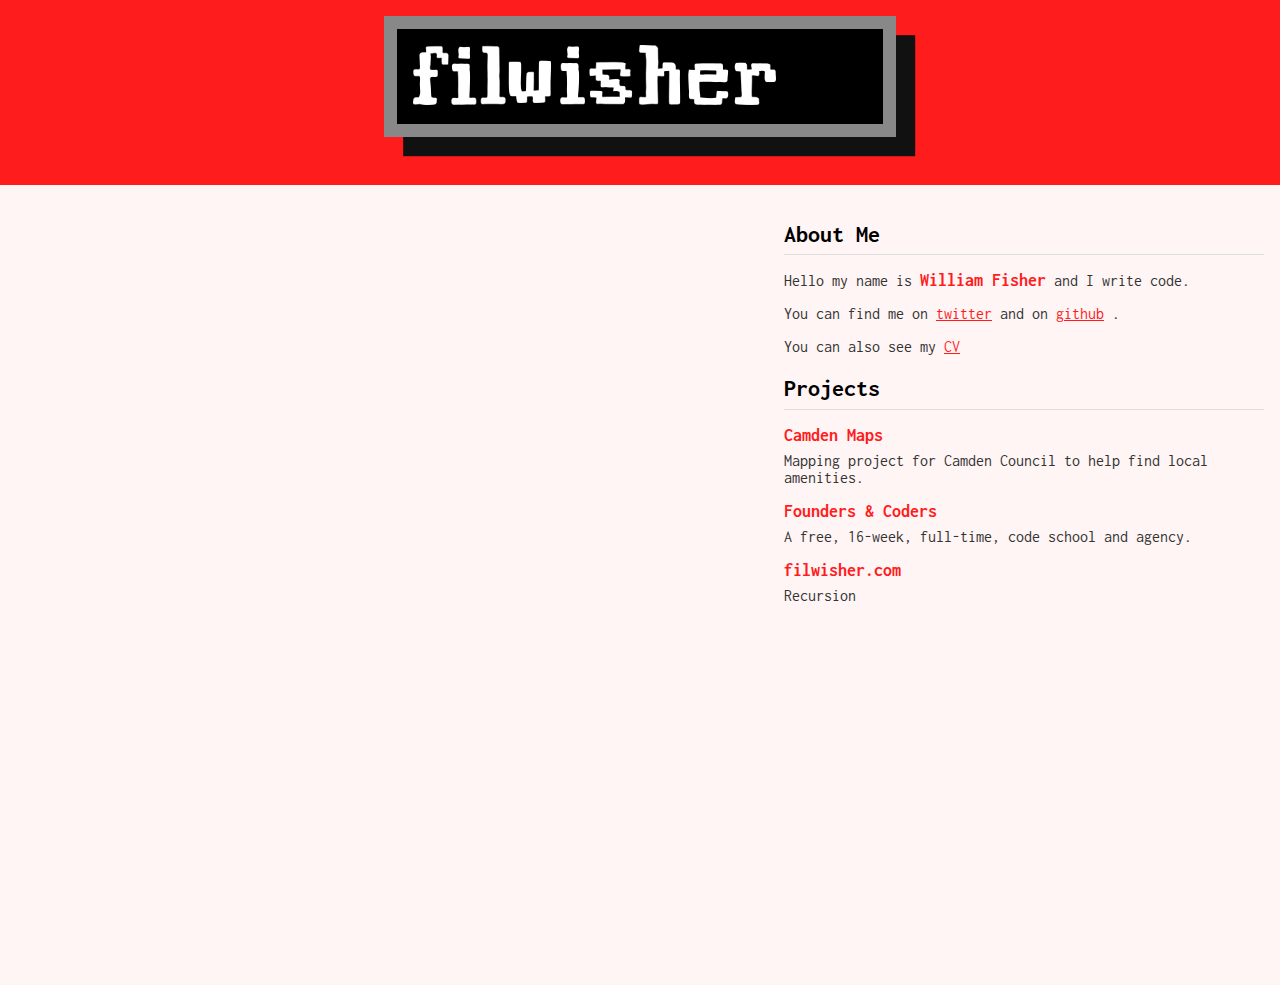
==== index.html @ 638aa94e "adds new layout" ====
<!DOCTYPE html>
<html lang="en">
<head>
    <meta charset="utf-8">

    <title>filwishercom</title>
    <meta name="description" content="filwisher website.com">
    <meta name="author" content="William Fisher">
    <link rel="stylesheet" href="main.css">
    <link href='https://fonts.googleapis.com/css?family=Inconsolata:400,700' rel='stylesheet' type='text/css'>
</head>

<body>

  <div class="banner">
    <div class="terminal-outer">
      <div class="terminal-inner">
        <img src="filwisherw.png">
      </div>
    </div>
  </div>
  
  <div class="content left">
  </div>
  
  <div class="content right">
    
    <div class="about">
      <h2 class="section-heading">About Me</h2>
      <p>Hello my name is <span>William Fisher</span> and I write code.</p>
      <p>You can find me on 
        <a href="https://twitter.com/filwisher">twitter</a> 
      and on 
        <a href="https://github.com/filwisher">github</a>
      .</p>
      <p> You can also see my <a href="/cv">CV</a></p>
    </div>
    
    <div class="projects">
      <h2 class="section-heading">Projects</h2>
      <ul class="projects">
        <li>
          <a href="/">Camden Maps</a>
          <p>Mapping project for Camden Council to help find local amenities.</p>
        </li>
        <li>
          <a href="/">Founders & Coders</a>
          <p>A free, 16-week, full-time, code school and agency.</p>
        </li>
        <li>
          <a href="/">filwisher.com</a>
          <p>Recursion</p>
        </li>
      </ul>
    </div>
    
  </div>

</body>
</html>
---- main.css ----
* {
  box-sizing: border-box;
}

body {
  margin: 0;
  box-sizing: border-box;
  background-color: #FFF5F5;
  font-family: Inconsolata, monospace;
}

p {
  color: #333;
}

a {
  color: #FF1c1c;
}

div.banner {
  width: 100%;
  background-color: #FF1C1C;
  padding-top: 1em;
  padding-bottom: 3em;
}

div.banner div.terminal-outer {
  background-color: #888888;
  padding: 0.3em;
  width: 40%;
  margin-left: auto;
  margin-right: auto;
  box-shadow: #111 1.2em 1.2em;
}
div.banner div.terminal-inner {
  background-color: black;
  padding: 1em;
  margin: 0.5em;
}

div.terminal-outer div.terminal-inner img {
  width: 80%;
  margin: auto;
}

div.content {
  height: 50em;
  float: left;
}

div.content.left {
  width: 60%;
  margin: 0;
}

div.content.right {
  width: 40%;
  margin: 0;
  padding: 1em;
}

div.content .section-heading {
  padding-bottom: 0.3em;
  margin-bottom: 0.7em;
  border-bottom: 1px solid #ddd;
}

div.content div.about span {
  margin: 0;
  display: inline-block;
  color: #FF1C1C;
  font-weight: bold;
  font-size: 1.1em;
}

div.projects ul.projects {
  padding-left: 0;
}

div.projects ul.projects > li {
  list-style: none;
}

div.projects ul.projects > li > a {
  padding-bottom: 1em;
  color: #FF1C1C;
  font-weight: bold;
  font-size: 1.1em;
  text-decoration: none;
}

div.projects ul.projects > li > p {
  margin-top: 0.5em;
}
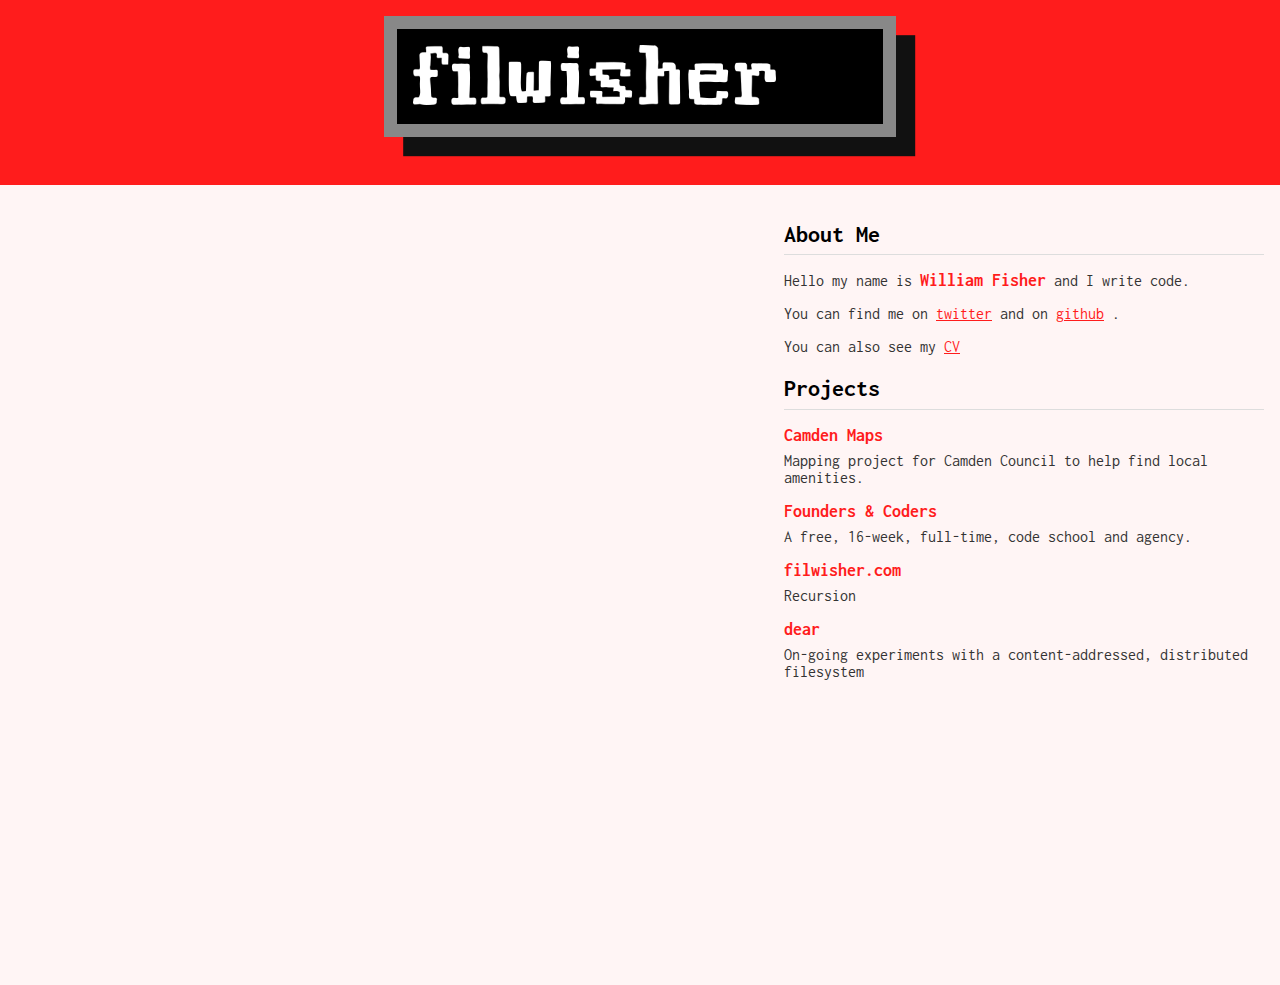
==== commit 4ac29739: "adds dear to projcets" ====
--- a/index.html
+++ b/index.html
@@ -39,18 +39,27 @@
     <div class="projects">
       <h2 class="section-heading">Projects</h2>
       <ul class="projects">
+        
         <li>
           <a href="/">Camden Maps</a>
           <p>Mapping project for Camden Council to help find local amenities.</p>
         </li>
+        
         <li>
-          <a href="/">Founders & Coders</a>
+          <a href="http://www.foundersandcoders.com">Founders & Coders</a>
           <p>A free, 16-week, full-time, code school and agency.</p>
         </li>
+
         <li>
           <a href="/">filwisher.com</a>
           <p>Recursion</p>
         </li>
+        
+        <li>
+          <a href="https://github.com/filwisher/dear">dear</a>
+          <p>On-going experiments with a content-addressed, distributed filesystem</p>
+        </li>
+        
       </ul>
     </div>
     
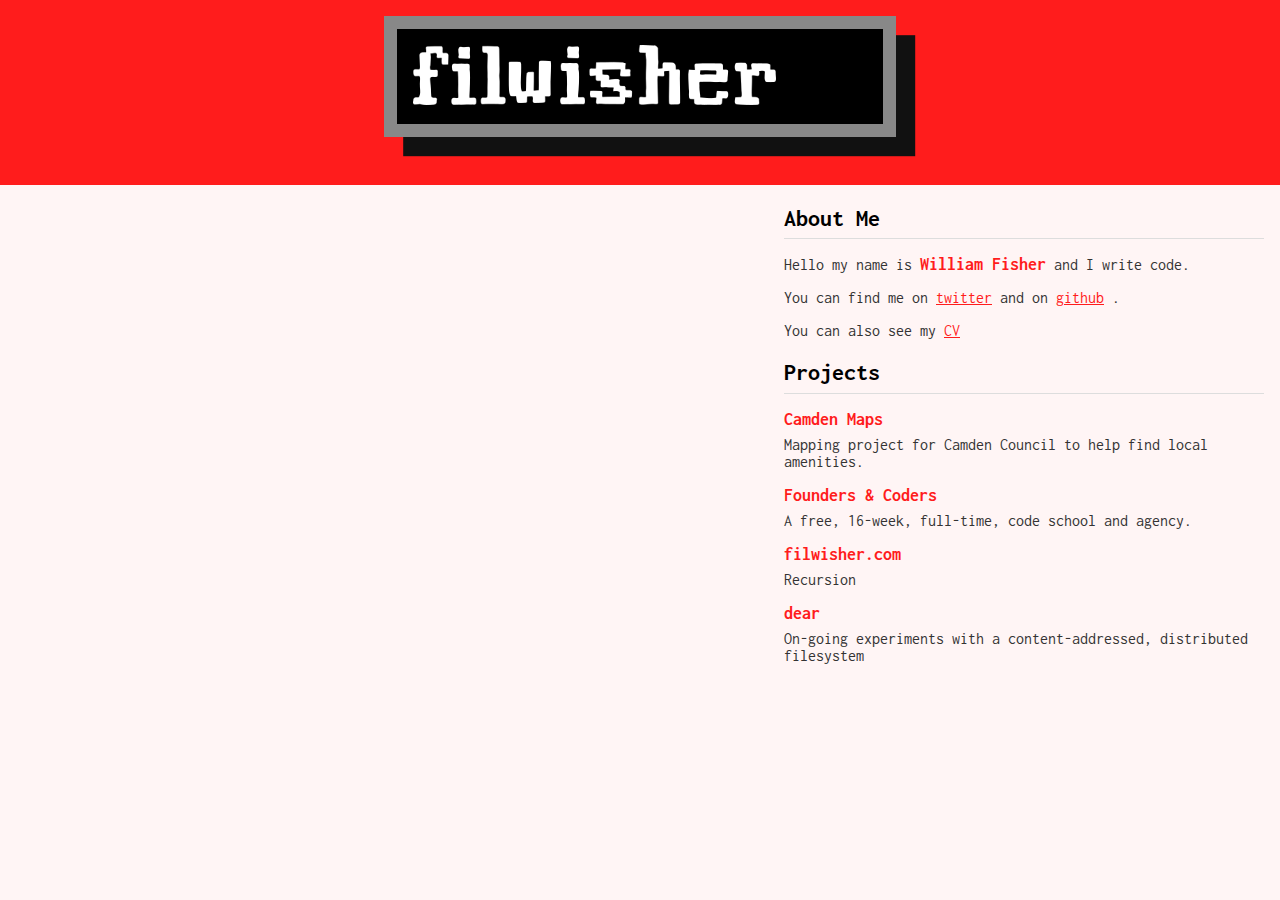
==== commit 5ebf91f6: "updates stylingc" ====
--- a/index.html
+++ b/index.html
@@ -2,7 +2,6 @@
 <html lang="en">
 <head>
     <meta charset="utf-8">
-
     <title>filwishercom</title>
     <meta name="description" content="filwisher website.com">
     <meta name="author" content="William Fisher">
@@ -20,7 +19,7 @@
     </div>
   </div>
   
-  <div class="content left">
+  <div class="content left" id="fun">
   </div>
   
   <div class="content right">
@@ -64,6 +63,5 @@
     </div>
     
   </div>
-
 </body>
 </html>
--- a/main.css
+++ b/main.css
@@ -14,7 +14,7 @@
 }
 
 a {
-  color: #FF1c1c;
+  color: #FF1C1C;
 }
 
 div.banner {
@@ -44,7 +44,7 @@
 }
 
 div.content {
-  height: 50em;
+  padding: 0.5em;
   float: left;
 }
 
@@ -56,7 +56,7 @@
 div.content.right {
   width: 40%;
   margin: 0;
-  padding: 1em;
+  padding: 0 1em 1em 1em;
 }
 
 div.content .section-heading {
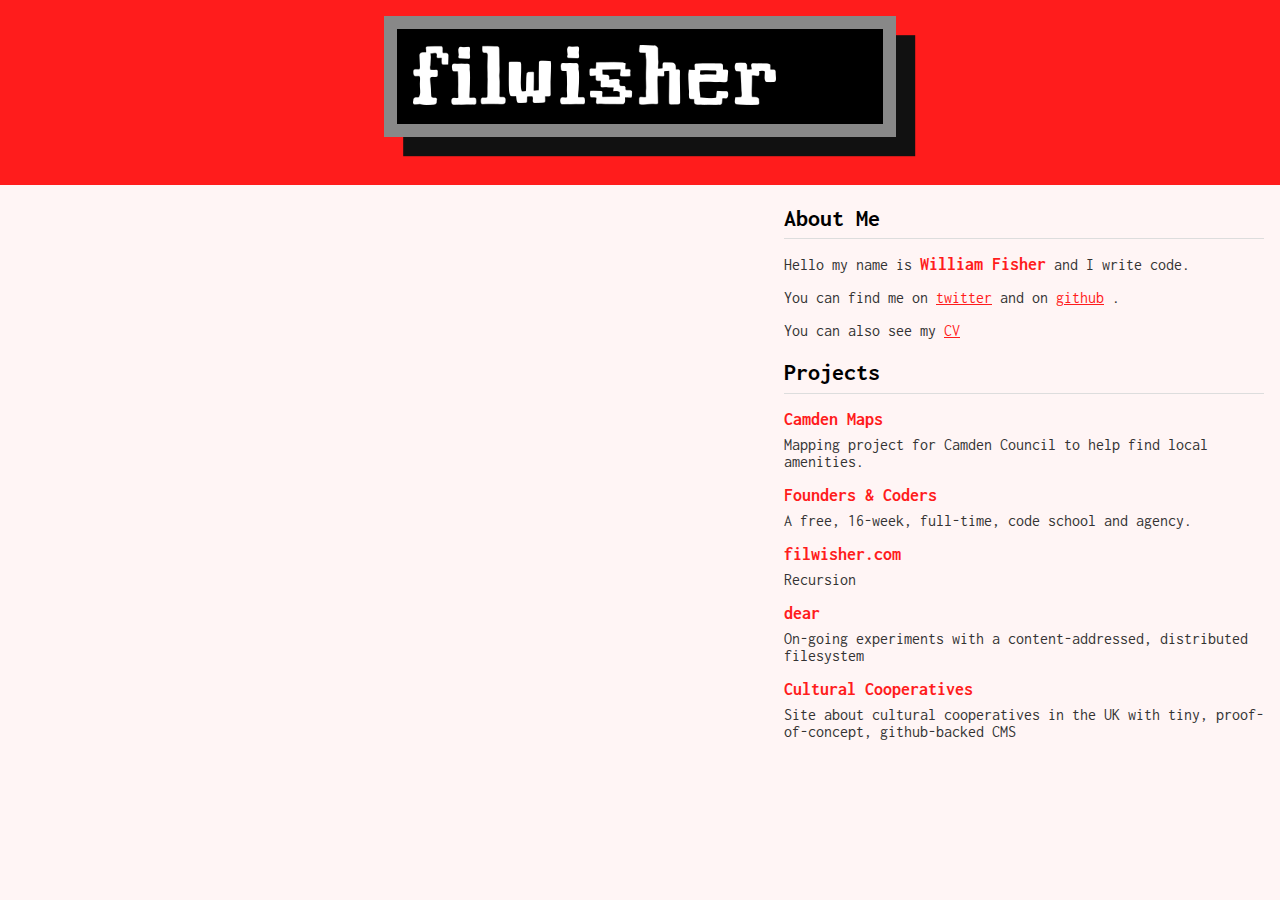
==== commit 839dc13d: "Adds cultural.coop to projects" ====
--- a/index.html
+++ b/index.html
@@ -59,6 +59,11 @@
           <p>On-going experiments with a content-addressed, distributed filesystem</p>
         </li>
         
+        <li>
+          <a href="http://cultural.coop">Cultural Cooperatives</a>
+          <p>Site about cultural cooperatives in the UK with tiny, proof-of-concept, github-backed CMS </p>
+        </li>
+        
       </ul>
     </div>
     
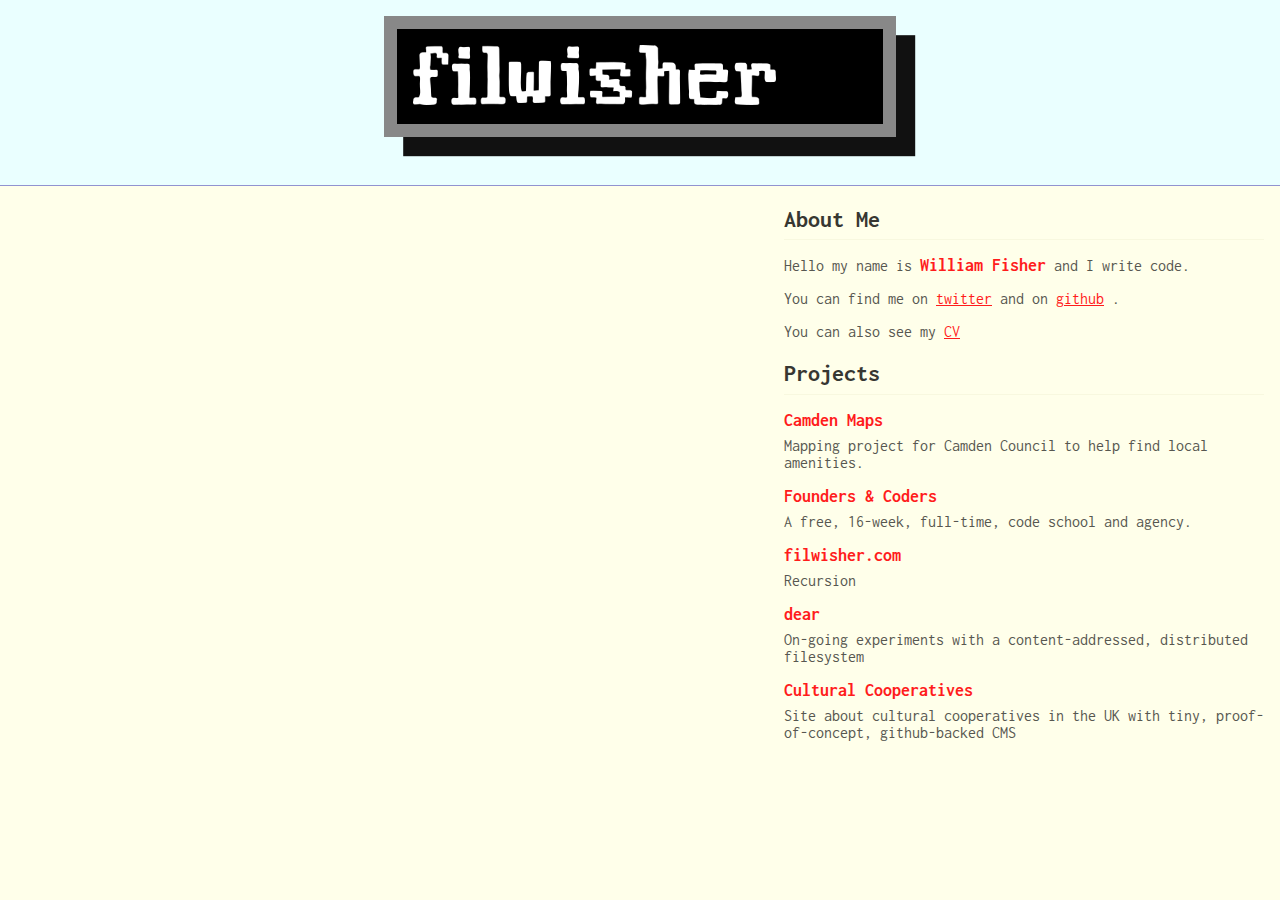
==== commit e769aefa: "acme colorscheme" ====
--- a/index.html
+++ b/index.html
@@ -15,6 +15,7 @@
     <div class="terminal-outer">
       <div class="terminal-inner">
         <img src="filwisherw.png">
+	
       </div>
     </div>
   </div>
--- a/main.css
+++ b/main.css
@@ -5,12 +5,16 @@
 body {
   margin: 0;
   box-sizing: border-box;
-  background-color: #FFF5F5;
+  background-color: #FFFFEA;
   font-family: Inconsolata, monospace;
 }
 
+h2 {
+  color: #373732;
+}
+
 p {
-  color: #333;
+  color: #575750;
 }
 
 a {
@@ -19,9 +23,10 @@
 
 div.banner {
   width: 100%;
-  background-color: #FF1C1C;
+  background-color: #EAFFFF;
   padding-top: 1em;
   padding-bottom: 3em;
+  border-bottom: 1px solid #9193d0;
 }
 
 div.banner div.terminal-outer {
@@ -62,7 +67,7 @@
 div.content .section-heading {
   padding-bottom: 0.3em;
   margin-bottom: 0.7em;
-  border-bottom: 1px solid #ddd;
+  border-bottom: 1px solid #f8f8df;
 }
 
 div.content div.about span {
